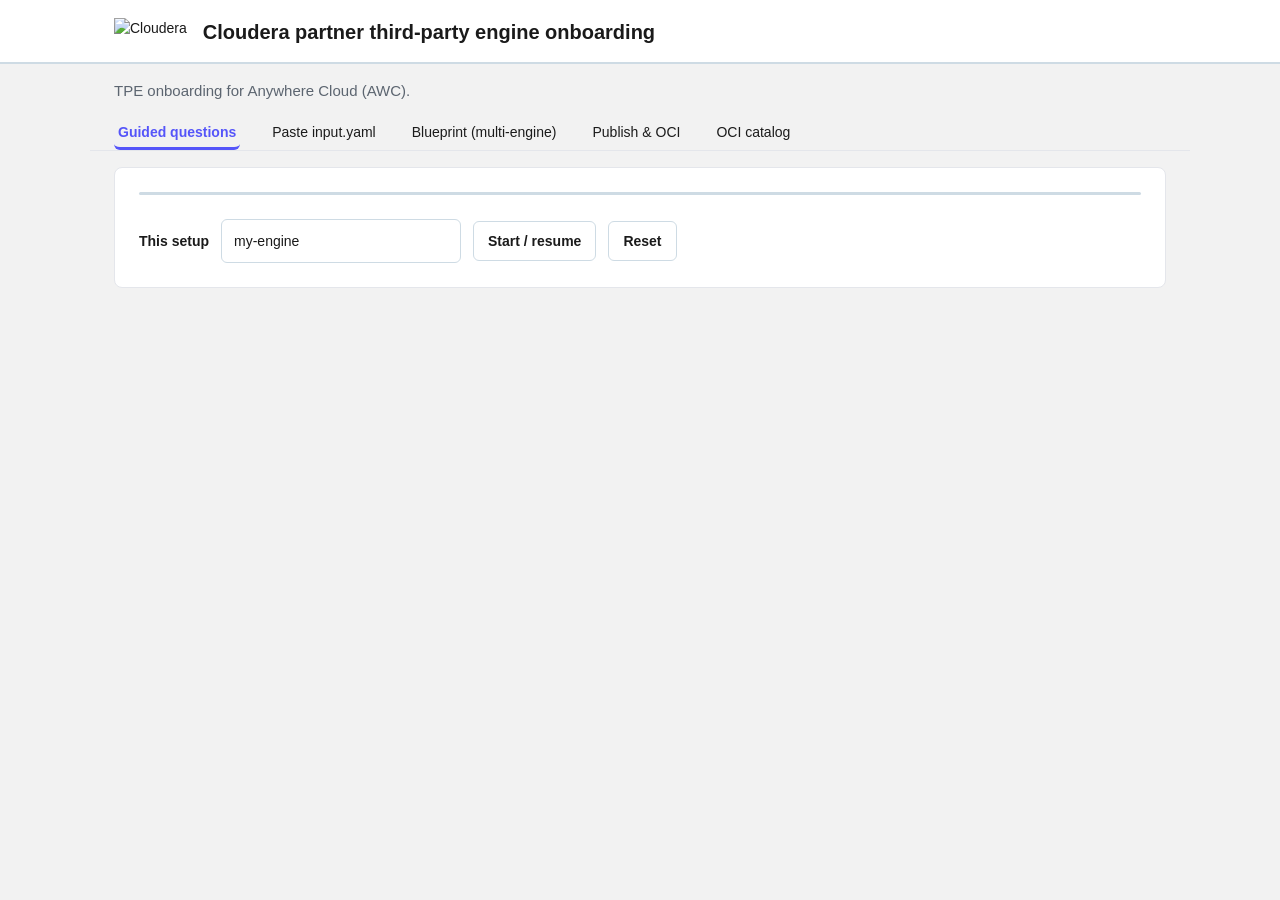
==== web/index.html @ 278d266a "Show the Cloudera icon in the onboarding browser tab. The page had no icon link, and the UI server a" ====
<!doctype html>
<html><head><meta charset="utf-8"><link rel="icon" href="/cloudera-favicon.ico" type="image/x-icon"><title>Cloudera partner third-party engine onboarding</title>
<style>
*{box-sizing:border-box}
@font-face{font-family:"Source Sans 3";src:url("/fonts/SourceSans3-Regular.otf") format("opentype");font-weight:400;font-style:normal}
@font-face{font-family:"Source Sans 3";src:url("/fonts/SourceSans3-Bold.otf") format("opentype");font-weight:600;font-style:normal}
body{margin:0;background:#f2f2f2;color:#1a1a1a;font-family:"Source Sans 3","Source Sans Pro","Helvetica Neue",Helvetica,Arial,sans-serif;font-size:14px;line-height:1.45;font-weight:400}
.shell{max-width:1100px;margin:0 auto;padding:0 24px}
header{background:#fff;height:64px;border-bottom:2px solid #cedbe4}
header .shell{height:64px;display:flex;align-items:center;gap:16px}
header img{height:28px;width:auto;display:block}
header h1{margin:0;color:#1a1a1a;font-size:20px;font-weight:600;line-height:1.2}
.sub{margin:16px auto 0;color:#5C6570;font-size:15px}
nav.shell{display:flex;flex-wrap:nowrap;gap:8px;margin-top:8px;border-bottom:1px solid #E4E6EB}
nav button{flex:0 0 auto;border:0;background:none;padding:12px 4px;margin-right:20px;cursor:pointer;font-size:14px;font-weight:400;color:#1B1B1B;border-bottom:3px solid transparent;white-space:nowrap}
nav button.on{border-bottom-color:#5555f9;color:#5555f9;font-weight:600}
main.shell{margin-top:16px;margin-bottom:32px}
.card{background:#fff;border:1px solid #E4E6EB;border-radius:8px;padding:24px}
.track{height:3px;background:#cedbe4;border-radius:2px;margin-bottom:24px}
.track>div{height:3px;background:#ff550d;width:0}
.session{display:flex;align-items:center;gap:12px}
.session label{margin:0;font-weight:600;white-space:nowrap}
.session input{width:240px;flex:0 0 240px;height:auto;min-height:44px;margin:0}
input,select,textarea{display:block;width:100%;box-sizing:border-box;padding:10px 12px;margin:8px 0 0;border:1px solid #cedbe4;border-radius:6px;font-family:inherit;font-size:14px;line-height:1.45;background:#fff;color:#1a1a1a}
textarea{font-family:ui-monospace,monospace;font-size:14px;line-height:1.45;min-height:220px;padding:10px 12px}
button{height:40px;border-radius:6px;font-family:inherit;font-size:14px;font-weight:600;line-height:1.45;cursor:pointer}
button.p{background:#ff550d;color:#fff;border:0;padding:0 16px}
button.p:hover{background:#e04c0c}
button.s{background:#fff;color:#1a1a1a;border:1px solid #cedbe4;padding:0 14px}
a{color:#413cc3}
input:focus,select:focus,textarea:focus{outline:2px solid #ff550d;outline-offset:2px}
button:focus{outline:2px solid #5555f9;outline-offset:2px}
.row,.actions{display:flex;align-items:center;flex-wrap:wrap;gap:8px;margin-top:16px;margin-bottom:8px}
.hide{display:none}
.help{color:#5C6570;font-size:14px;line-height:1.45;margin:8px 0}
h3{margin:20px 0 8px;font-size:18px;font-weight:600;line-height:1.45}
.actions button{height:40px}
label{font-weight:600;display:block;margin:16px 0 8px}
.help + input,.help + select,.help + textarea,label + input,label + select,label + textarea{margin-top:8px}
.checkrow{display:flex;align-items:center;flex-wrap:wrap;gap:8px;margin-top:16px;margin-bottom:8px}
.checkrow input{width:18px;height:18px;margin:0;flex:0 0 auto}
.checkrow label{margin:0}
ul.ready{margin:16px 0 8px;padding-left:18px}
#ltarget{margin:0;word-break:break-all}
ul.ready li{margin:8px 0}
.err{color:#b00020;margin:8px 0 0}.ok{color:#0a7d33}.warn{color:#9a6700}
pre{background:#1B1B1B;color:#f2f2f2;padding:12px;border-radius:6px;overflow:auto;max-height:420px;font-size:13px;white-space:pre-wrap;word-break:break-word}
.tabs{display:flex;flex-wrap:wrap;gap:8px}.tabs button.on{background:#fff;color:#5555f9;border-bottom:3px solid #5555f9}
table.jobs{width:100%;border-collapse:collapse;font-size:14px;margin-top:16px}
table.jobs th,table.jobs td{border-bottom:1px solid #E4E6EB;text-align:left;padding:10px 12px;vertical-align:top}
</style></head><body>
<header>
 <div class="shell">
  <img src="/cloudera-logo.png" alt="Cloudera" height="22">
  <h1>Cloudera partner third-party engine onboarding</h1>
 </div>
</header>
<p class="shell sub">TPE onboarding for Anywhere Cloud (AWC).</p>
<nav id="nav" class="shell">
 <button data-t="guided" class="on">Guided questions</button>
 <button data-t="yaml">Paste input.yaml</button>
 <button data-t="bp">Blueprint (multi-engine)</button>
 <button data-t="publish">Publish &amp; OCI</button>
 <button data-t="catalog">OCI catalog</button>
</nav>
<main class="shell">
<section id="guided" class="card">
 <div class="track"><div id="prog"></div></div>
 <div class="session"><label for="sid">This setup</label>
  <input id="sid" value="my-engine">
  <button class="s" onclick="loadQ()">Start / resume</button>
  <button class="s" onclick="resetS()">Reset</button></div>
 <div id="qbox"></div>
</section>
<section id="yaml" class="card hide">
 <label for="exsel">Load an example</label>
 <select id="exsel" onchange="loadEx('yamlta',this)"></select>
 <p class="help">Only the fields you know are needed; everything optional gets a default.</p>
 <textarea id="yamlta" placeholder="partner: {id: neo4j, owner: \"Neo4j, Inc.\"}&#10;engine: {displayName: Neo4j, description: \"Graph database\", template: helm-simple}&#10;helm: {repoUrl: \"https://helm.neo4j.com/neo4j\", chart: neo4j, version: \"5.26.0\"}&#10;(or pick a ready-made example above)"></textarea>
 <div id="yamlErr" class="err"></div>
 <div class="row"><button class="p" onclick="runYaml()">Generate &amp; validate</button></div>
 <p class="help">Checks the YAML first. Files are kept only when the check passes. A failed check leaves earlier files as they were.</p>
</section>
<section id="bp" class="card hide">
 <p class="help">One blueprint is one install guide. List your products, each in its own YAML, and any engines already on the cluster.</p>
 <label>blueprint.input.yaml</label><textarea id="bpta" style="min-height:200px"></textarea>
 <div id="bpErr" class="err"></div>
 <label>Engine input files referenced above</label><div id="engs"></div>
 <div class="row"><button class="s" onclick="addEng()">+ Add engine file</button>
 <button class="s" onclick="loadBpEx()">Load DataSpark example</button>
 <button class="p" onclick="runBp()">Compose &amp; validate</button></div>
 <p class="help">Checks the install guide and each product file first. Files are kept only when the check passes. Nothing is pushed.</p>
</section>
<section id="publish" class="card hide">
 <label for="lfolder">Product folder</label>
 <select id="lfolder" onchange="pickFolder()"><option value="">Generate files first</option></select>
 <p class="help">Filled in when you generate files. This is the folder on this computer.</p>
 <div class="row"><button class="s" type="button" onclick="useRegistryAnswers()">Use registry from the questions</button></div>
 <p class="help">Fills registry host and repository name from Guided questions. Does not upload.</p>
 <label for="lhost">Registry host</label>
 <input id="lhost" placeholder="registry.example.com" autocomplete="off">
 <p class="help">Where the images will be pushed. Any registry. Not tied to one cloud.</p>
 <label for="lrepo">Repository name</label>
 <input id="lrepo" placeholder="your-namespace/product" autocomplete="off">
 <p class="help">The repository path on that host.</p>
 <label for="limage">Image name</label>
 <input id="limage" placeholder="neo4j" autocomplete="off">
 <p class="help">Image name starts as the folder name from the first step. Change it if the image name is different.</p>
 <label for="ltag">Tag</label>
 <input id="ltag" placeholder="1.0.0" autocomplete="off">
 <p class="help">The image tag. Nothing is pushed until host, repository, image name, and tag are all set.</p>
 <label>Artifact address</label>
 <p id="ltarget"></p>
 <p id="laddressNote" class="help"></p>
 <label for="luser">Registry username</label>
 <input id="luser" autocomplete="off">
 <label for="lpass">Registry password or token</label>
 <input id="lpass" type="password" autocomplete="new-password" value="">
 <p id="lneed" class="help">Required to push. The password is not saved.</p>
 <ul id="ready" class="ready"></ul>
 <p class="help">Later: the Helm chart and images are copied, and the install guide is sent, only after a registry is connected. Nothing is sent from this page yet.</p>
 <div class="checkrow">
  <input id="lallow" type="checkbox">
  <label for="lallow">Allow push</label>
  <button class="s" type="button" onclick="saveRegistry()">Save registry</button>
 </div>
 <p class="help">Saves the registry host, repository, image name, tag, and username in this browser. The password is not saved. Leave Allow push off until you are ready to send images.</p>
 <details>
  <summary>Advanced</summary>
  <label for="lpid">Id on the product list</label>
  <input id="lpid" placeholder="partner-neo4j" autocomplete="off">
  <p class="help">Filled in for you. This is how the product is named on the list customers install from.</p>
  <label for="lsess">Local save name</label>
  <input id="lsess" value="my-engine" autocomplete="off">
 </details>
 <div class="actions">
  <button class="s" type="button" onclick="stageBundle()">Create local files</button>
  <button class="s" type="button" onclick="checkFiles()">Check files</button>
  <button class="s" type="button" onclick="copyImages()">Copy images</button>
  <button class="p" type="button" onclick="publishProduct()">Publish the product</button>
 </div>
 <p class="help">Create local files writes the product folder on this computer. Does not upload anything.</p>
 <p class="help">Check files checks the YAML. Does not upload.</p>
 <p class="help">Copy images pushes the image to registry host / repository name : tag. Nothing is copied if any of those, or the username or password, is empty, or Allow push is off.</p>
 <p class="help">Publish the product sends the install guide after the image exists. Nothing is sent if Allow push is off. The product list cannot be loaded yet, so this only updates the list on this page. Your files stay on this computer.</p>
 <div class="row"><button class="s" type="button" onclick="refreshJobs()">Refresh status</button></div>
 <p class="help">Updates the job list on this page.</p>
 <p id="lmsg" class="help"></p>
 <table class="jobs"><thead><tr><th>When</th><th>Type</th><th>Status</th><th>Job id</th></tr></thead><tbody id="jobs"></tbody></table>
</section>
<section id="catalog" class="card hide">
 <p class="help">This is the list of products a customer can install in Anywhere Cloud.</p>
 <p class="help">Later: this will load the live list. It cannot be loaded yet.</p>
 <div class="row">
  <input id="catEmail" placeholder="Email for the product list" autocomplete="off" style="max-width:240px">
  <input id="catPass" type="password" placeholder="Password for the product list" autocomplete="new-password" value="" style="max-width:240px">
  <button class="p" onclick="loadCatalog()">Load / refresh</button>
 </div>
 <p id="catNote" class="help">Loads the list of products customers can install. Not saved. You do not need this to create files on this computer.</p>
 <p id="catStatus" class="help"></p>
 <h4>Partner engines</h4>
 <p class="help">An engine is the product definition.</p>
 <p id="partnerEmpty" class="help">No partner products listed.</p>
 <ul id="partnerList"></ul>
 <h4>Images in the marketplace repo</h4>
 <p id="imageEmpty" class="help">No images listed yet.</p>
 <p class="help">Registry: <span id="catReg"></span></p>
</section>
<section id="result" class="card hide"></section>
</main>
<script>
const $=id=>document.getElementById(id);
const api=async(p,b)=>{const r=await fetch(p,b?{method:'POST',body:JSON.stringify(b)}:{});return r.json()};
function showTab(name){
 document.querySelectorAll('nav button').forEach(x=>x.classList.toggle('on',x.dataset.t===name));
 ['guided','yaml','bp','publish','catalog'].forEach(t=>$(t).classList.toggle('hide',t!==name));
 if(name==='publish'){fillImageFromFolder(); paintReady()}
 if(name==='catalog'){$('catReg').textContent=($('lhost').value||'').trim()}
}
function openTab(name){showTab(name)}
document.querySelectorAll('nav button').forEach(b=>b.onclick=()=>showTab(b.dataset.t));
const esc=s=>String(s).replace(/[&<>"]/g,c=>({'&':'&amp;','<':'&lt;','>':'&gt;','"':'&quot;'}[c]));
const PLAIN={'partner.id':'Folder name','partner.owner':'Who makes this product','engine.displayName':'Name shoppers see','engine.description':'What the product does','engine.template':'How the product is packaged','publish.destinationRegistry':'Image registry, optional','publish.namespace':'Folder on the registry'};
let cur=null,prev=null;
const backBtn=n=>n>0?'<button class="s" onclick="goBack()">&larr; Back</button>':'';
async function loadQ(){
 const r=await api('/api/question?session='+encodeURIComponent($('sid').value));
 window.nAns=r.answered;
 $('prog').style.width=(r.total?100*r.answered/r.total:0)+'%';
 if(r.shortName) addFolderOption(r.shortName);
 if(r.done){$('qbox').innerHTML='<p class="ok">If you want a fresh start, click Reset to start the questions again from the beginning.</p><div class="row">'+backBtn(1)+'<button class="p" onclick="resetS()">Reset and start from the first question</button><button class="s" onclick="runSession()">Generate &amp; validate</button></div><div id="genErr" class="err"></div>';return}
 cur=r.question;let f;
 if(prev&&prev.id===cur.id){cur.default=prev.value}prev=null;
 if(cur.kind==='choice')f='<select id="ans">'+cur.choices.map(c=>`<option ${c==cur.default?'selected':''}>${esc(c)}</option>`).join('')+'</select>';
 else if(cur.kind==='bool')f=`<select id="ans"><option ${cur.default!==false?'selected':''}>yes</option><option ${cur.default===false?'selected':''}>no</option></select>`;
 else f=`<input id="ans" placeholder="${esc((cur.example||'').split('   or   ')[0].replace(/ \(.*$/,''))}" value="${esc(Array.isArray(cur.default)?cur.default.join(', '):(cur.default??''))}" onkeydown="if(event.key==='Enter')submitQ()">`;
 const plain=PLAIN[cur.id]?`<p class="kicker">${PLAIN[cur.id]}</p>`:'';
 let shown=cur.prompt;
 if(cur.id==='partner.id') shown="What folder name should we use for this product? (lowercase, hyphens, no spaces -- e.g. 'starrocks', 'neo4j', 'dataspark')";
 const nextNote=cur.id==='partner.id'
  ? '<p class="help"><b>Next.</b> Saves this answer in the session file. This becomes the folder name. It does not push to a registry or install into a cluster.</p>'
  : '<p class="help"><b>Next.</b> Saves this answer in the session file. It does not push images or install into a cluster. Safe to repeat.</p>';
 $('qbox').innerHTML=plain+`<h3>${esc(shown)}</h3>${cur.help?`<div class="help">${esc(cur.help)}</div>`:''}${cur.example?`<div class="help"><b>Example:</b> ${esc(cur.example)}</div>`:''}${f}<div id="qe" class="err"></div><div class="row">${backBtn(r.answered)}<button class="p" onclick="submitQ()">Next</button></div>`+nextNote;
 $('ans').focus()}
async function goBack(){
 const r=await api('/api/back',{session:$('sid').value});
 if(r.id)prev={id:r.id,value:r.value};loadQ()}
async function submitQ(){
 let v=$('ans').value;if(cur.kind==='bool')v=v==='yes';
 if(cur.required&&v===''){$('qe').textContent='This question needs an answer. Type it in the field above to continue.';return}
 const r=await api('/api/answer',{session:$('sid').value,id:cur.id,value:v});
 if(r.error){$('qe').textContent=r.error;return}
 if(cur.id==='partner.id'){window._folder=String(v).trim(); fillImageFromFolder(); const id=$('lpid'); if(id&&(!id.value||id.value.startsWith('partner-'))) id.value=window._folder?('partner-'+window._folder):'';}
 if(cur.id==='dependencies.hasAny'&&v===true)return depForm();
 loadQ()}
function depForm(){
 $('qbox').innerHTML=`<h3>Dependencies on other engines</h3><div class="help">Internal, Cloudera-native (CDE, CAI, CDF...) or third-party engines. auto = private; optional/ref = wired in the Blueprint.</div>
 <label>Name (key used in templates)</label><input id="dn" placeholder="database"><label>Engine resource name</label><input id="de" placeholder="cde-ace-engine">
 <label>Type</label><select id="dt"><option>auto</option><option>optional</option><option>ref</option></select>
 <label>Target instance (optional/ref only)</label><input id="di" placeholder="hive-metastore"><div id="dl" class="help"></div>
 <div class="row"><button class="s" onclick="goBack()">&larr; Back</button><button class="s" onclick="addDep()">Add dependency</button><button class="p" onclick="loadQ()">Done</button></div>`}
async function addDep(){
 const r=await api('/api/dependency',{session:$('sid').value,name:$('dn').value,engine:$('de').value,type:$('dt').value,instance:$('di').value||null});
 $('dl').textContent='Added: '+r.entries.map(e=>e.name+' → '+e.engine).join(', ');['dn','de','di'].forEach(i=>$(i).value='')}
async function resetS(){await api('/api/reset',{session:$('sid').value});loadQ()}
function failed(r){return !r||r.ok===false||!!r.error||(r.problems&&r.problems.length)}
function problemsOf(r){if(r.problems&&r.problems.length)return r.problems;if(r.error)return [{field:'',file:'',message:r.error}];return []}
function paintProblems(id,list){const el=$(id);if(!el)return;el.innerHTML=(list||[]).map(p=>esc(p.message)).join('<br>')}
async function runSession(){const r=await api('/api/run-session',{session:$('sid').value});if(failed(r)){paintProblems('genErr',problemsOf(r));return}paintProblems('genErr',[]);show(r)}
async function runYaml(){const r=await api('/api/run-yaml',{yaml:$('yamlta').value});if(failed(r)){paintProblems('yamlErr',problemsOf(r));return}if(r.passed&&!r.files){$('yamlErr').textContent=r.passed;$('yamlErr').className='ok';return}$('yamlErr').textContent='';$('yamlErr').className='err';show(r)}
function addEng(name='',text=''){const d=document.createElement('div');d.className='card';
 d.innerHTML=`<input placeholder="file name e.g. db.input.yaml" value="${esc(name)}"><textarea style="min-height:120px;margin-top:6px">${esc(text)}</textarea><div class="err"></div>`;$('engs').appendChild(d)}
async function loadBpEx(){$('engs').innerHTML='';
 $('bpta').value=(await api('/api/example?name=dataspark/blueprint.input.yaml')).text;
 for(const n of ['db','auth','api'])addEng(n+'.input.yaml',(await api('/api/example?name=dataspark/'+n+'.input.yaml')).text)}
async function runBp(){const engines={};$('engs').querySelectorAll('.card').forEach(c=>{const i=c.querySelector('input'),t=c.querySelector('textarea');if(i.value)engines[i.value]=t.value;const er=c.querySelector('.err');if(er)er.textContent=''});
 const r=await api('/api/run-blueprint',{blueprint:$('bpta').value,engines});
 if(failed(r)){const ps=problemsOf(r);paintProblems('bpErr',ps.filter(p=>p.field==='blueprint'||p.file==='blueprint.input.yaml'||!p.field));
  $('engs').querySelectorAll('.card').forEach(c=>{const name=c.querySelector('input').value;const hit=ps.filter(p=>p.field===name||p.file===name);const er=c.querySelector('.err');if(er)er.textContent=hit.map(p=>p.message).join(' ')});
  return}
 $('bpErr').textContent='';show(r)}
function addFolderOption(name){
 name=String(name||'').trim();
 if(!name) return;
 const sel=$('lfolder');
 if(!sel) return;
 let opt=[...sel.options].find(o=>o.value===name);
 if(!opt){opt=document.createElement('option');opt.value=name;opt.textContent=name;sel.appendChild(opt)}
 sel.value=name; window._folder=name}
function pickFolder(){
 window._folder=$('lfolder').value||'';
 const image=$('limage');
 if(image&&window._folder&&!image.value.trim()) image.value=window._folder;
 paintTarget()}
function selectedFolder(){return ($('lfolder')&&$('lfolder').value)||window._folder||''}
function rememberBundle(r){
 if(!r||r.error) return;
 if(r.files&&Object.keys(r.files).length) window._filesReady=true;
 if(r.folder){addFolderOption(r.folder); fillImageFromFolder()}}
function filesReady(){
 if(window._filesReady) return true;
 $('lmsg').textContent='Create the product files on this computer first. Nothing was sent.';
 $('lmsg').className='err';
 return false}
async function useRegistryAnswers(){
 const session=($('lsess')&&$('lsess').value)||$('sid').value;
 const r=await api('/api/registry-answers?session='+encodeURIComponent(session));
 if(r.folder) addFolderOption(r.folder);
 if(r.registry) $('lhost').value=r.registry;
 if(r.repository) $('lrepo').value=r.repository;
 paintTarget();
 if(!r.registry&&!r.repository){$('lmsg').textContent='No registry was saved in the questions. Type the host and repository here.';$('lmsg').className='err';return}
 $('lmsg').textContent='Filled registry host and repository name from the questions. Nothing was uploaded.';
 $('lmsg').className='ok'}
function show(r){if(failed(r)||!r.files)return;const el=$('result');el.classList.remove('hide');
 rememberBundle(r);
 const v=r.validation||{},reports=v.ok!==undefined?{bundle:v}:v;let h='<h3>Validation</h3>';
 for(const[k,x]of Object.entries(reports)){h+=`<div><b>${esc(k)}</b>: <span class="${x.ok?'ok':'err'}">${x.ok?'OK':'FAILED'}</span></div>`;
  (x.errors||[]).forEach(e=>h+=`<div class="err">✖ ${esc(e.file)}: ${esc(e.message)}</div>`);
  (x.warnings||[]).forEach(e=>h+=`<div class="warn">⚠ ${esc(e.file)}: ${esc(e.message)}</div>`)}
 const names=Object.keys(r.files||{});
 h+='<h3>Files</h3><div class="tabs">'+names.map((n,i)=>`<button class="s ${i?'':'on'}" onclick="tab(${i})">${esc(n)}</button>`).join('')+'</div><pre id="fv"></pre>'+
  '<div class="row"><button class="p" onclick="dl()">Download .zip</button></div>'+
  '<p class="ok">Check passed. Wrote '+names.length+' '+(names.length===1?'file':'files')+' on this computer. Next: open Publish.</p>'+
  '<div class="row"><button class="s" type="button" onclick="openTab(\'publish\')">Open Publish</button></div>';
 el.innerHTML=h;window._f=r.files;window._z=r.zip;window._n=names;if(names.length)tab(0);el.scrollIntoView()}
function tab(i){$('fv').textContent=window._f[window._n[i]];document.querySelectorAll('.tabs button').forEach((b,j)=>b.classList.toggle('on',i==j))}
function dl(){const b=atob(window._z),a=new Uint8Array(b.length);for(let i=0;i<b.length;i++)a[i]=b.charCodeAt(i);
 const l=document.createElement('a');l.href=URL.createObjectURL(new Blob([a],{type:'application/zip'}));l.download='awc-bundle.zip';l.click()}
function fillImageFromFolder(){
 const name=window._folder||'';
 const image=$('limage');
 if(image&&!image.value.trim()&&name) image.value=name}
function pushCoords(){
 return ['lhost','lrepo','limage','ltag','luser','lpass'].map(id=>$(id).value.trim())}
function pushReady(){
 const [host,repo,image,tag,user,pass]=pushCoords();
 if(host&&repo&&image&&tag&&user&&pass) return true;
 $('lneed').textContent='Required to push. The password is not saved.';
 $('lmsg').textContent='Required to push. The password is not saved.';
 $('lmsg').className='err';
 return false}
function clearRegistryPassword(){ $('lpass').value='' }
function paintJobs(jobs){
 $('jobs').innerHTML=(jobs||[]).map(j=>`<tr><td>${esc(j.when)}</td><td>${esc(j.type)}</td><td class="${j.status==='succeeded'?'ok':'err'}">${esc(j.status)}</td><td>${esc(j.id)}</td></tr>`).join('');
 const latest=(jobs||[])[0];
 $('lmsg').textContent=latest&&latest.detail?latest.detail:'';
 $('lmsg').className=latest&&latest.status==='succeeded'?'ok help':'err'}
async function refreshJobs(){const r=await api('/api/launchpad/jobs');paintJobs(r.jobs)}
async function stageBundle(){
 const folder=selectedFolder();
 if(!folder){$('lmsg').textContent='Set the folder name on the first step before creating files.';$('lmsg').className='err';return}
 const r=await api('/api/launchpad/stage',{session:$('lsess').value,slug:folder});
 await refreshJobs();
 if(r.ok){window._filesReady=true;paintReady()}
 if(r.error){$('lmsg').textContent=r.error;$('lmsg').className='err'}}
function cleanPath(value){return String(value||'').trim().replace(/^\/+|\/+$/g,'').replace(/\/+/g,'/')}
function artifactAddress(){
 const host=cleanPath($('lhost').value);
 const repo=cleanPath($('lrepo').value);
 const image=cleanPath($('limage').value);
 const tag=String($('ltag').value||'').trim().replace(/^:+/,'').replace(/\/+$/g,'');
 let pathRepo=repo;
 if(image&&repo&&(repo===image||repo.endsWith('/'+image))) pathRepo=repo;
 const parts=[];
 if(host) parts.push(host);
 if(pathRepo) parts.push(pathRepo);
 if(image&&!(pathRepo===image||pathRepo.endsWith('/'+image))) parts.push(image);
 let line=parts.join('/');
 if(tag) line=line?line+':'+tag:tag;
 const missing=[];
 if(!host) missing.push('a registry host');
 if(!repo) missing.push('a repository');
 if(!image) missing.push('an image name');
 if(!tag) missing.push('a tag');
 let note;
 if(!missing.length) note='This is where the image will be pushed. Nothing is uploaded yet.';
 else if(missing.length===1) note='Add '+missing[0]+' to complete the address.';
 else note='Add '+missing.slice(0,-1).join(', ')+', and '+missing[missing.length-1]+' to complete the address.';
 return {line, note}}
function paintTarget(){
 const built=artifactAddress();
 $('ltarget').textContent=built.line;
 $('laddressNote').textContent=built.note;
 paintReady()}
function paintReady(){const el=$('ready');if(!el)return;const rows=[['Files on this computer',!!window._filesReady],['Registry host',!!$('lhost').value.trim()],['Repository',!!$('lrepo').value.trim()],['Image name',!!$('limage').value.trim()],['Tag',!!$('ltag').value.trim()],['Username',!!$('luser').value.trim()]];el.innerHTML=rows.map(([name,ok])=>`<li class="${ok?'ok':'err'}">${ok?'Done':'Not yet'}: ${esc(name)}</li>`).join('')}
function saveRegistry(){
 const saved={host:$('lhost').value.trim(),repo:$('lrepo').value.trim(),image:$('limage').value.trim(),tag:$('ltag').value.trim(),user:$('luser').value.trim(),allow:$('lallow').checked};
 localStorage.setItem('awcRegistry', JSON.stringify(saved));
 $('lmsg').textContent='Saved on this computer. The password was not saved.';
 $('lmsg').className='ok'}
function restoreRegistry(){
 try{
  const saved=JSON.parse(localStorage.getItem('awcRegistry')||'null');
  if(!saved) return;
  if(!$('lhost').value) $('lhost').value=saved.host||'';
  if(!$('lrepo').value) $('lrepo').value=saved.repo||'';
  if(!$('limage').value) $('limage').value=saved.image||'';
  if(!$('ltag').value) $('ltag').value=saved.tag||'';
  if(!$('luser').value) $('luser').value=saved.user||'';
  $('lallow').checked=!!saved.allow;
 }catch(e){}
 paintTarget()}
function allowPush(){
 if($('lallow').checked) return true;
 $('lmsg').textContent='Turn on Allow push before sending images. Nothing was sent.';
 $('lmsg').className='err';
 return false}
async function recordPush(action){
 const [host,repo,image,tag,user]=pushCoords();
 clearRegistryPassword();
 const r=await api('/api/launchpad/queue',{action,username:user,passwordPresent:true,registry:artifactAddress().line,slug:selectedFolder()||image});
 await refreshJobs();
 if(r.error){$('lmsg').textContent=r.error;$('lmsg').className='err'}}
async function checkFiles(){
 const r=await api('/api/run-session',{session:$('lsess').value});
 if(failed(r)){$('lmsg').textContent=problemsOf(r).map(p=>p.message).join(' ');$('lmsg').className='err';return}
 show(r);paintReady();
 $('lmsg').textContent=r.passed||'Check passed. Nothing was uploaded.';$('lmsg').className='ok'}
async function copyImages(){
 if(!filesReady()||!allowPush()||!pushReady()) return;
 await recordPush('copy')}
async function publishProduct(){
 if(!filesReady()||!allowPush()||!pushReady()) return;
 await recordPush('publish')}
async function loadCatalog(){
 const r=await api('/api/launchpad/catalog',{username:$('catEmail').value,password:$('catPass').value,registry:$('lhost').value});
 $('catPass').value='';
 $('catReg').textContent=($('lhost').value||'').trim();
 $('partnerList').innerHTML='';
 $('catStatus').textContent=r.message||r.error||'';
 $('partnerEmpty').textContent=(r.partners&&r.partners.length)?'':'No partner products listed.';
 $('imageEmpty').textContent=(r.images&&r.images.length)?'':'No images listed yet.'}
async function loadEx(t,sel){if(sel.value)$(t).value=(await api('/api/example?name='+encodeURIComponent(sel.value))).text}
(async()=>{restoreRegistry();['lhost','lrepo','limage','ltag','luser'].forEach(id=>$(id).addEventListener('input',paintTarget));paintReady();const ex=await api('/api/examples');$('exsel').innerHTML='<option value="">Load an example…</option>'+ex.filter(e=>e.endsWith('.input.yaml')&&!e.includes('blueprint')).map(e=>`<option>${esc(e)}</option>`).join('');loadQ()})();
</script></body></html>
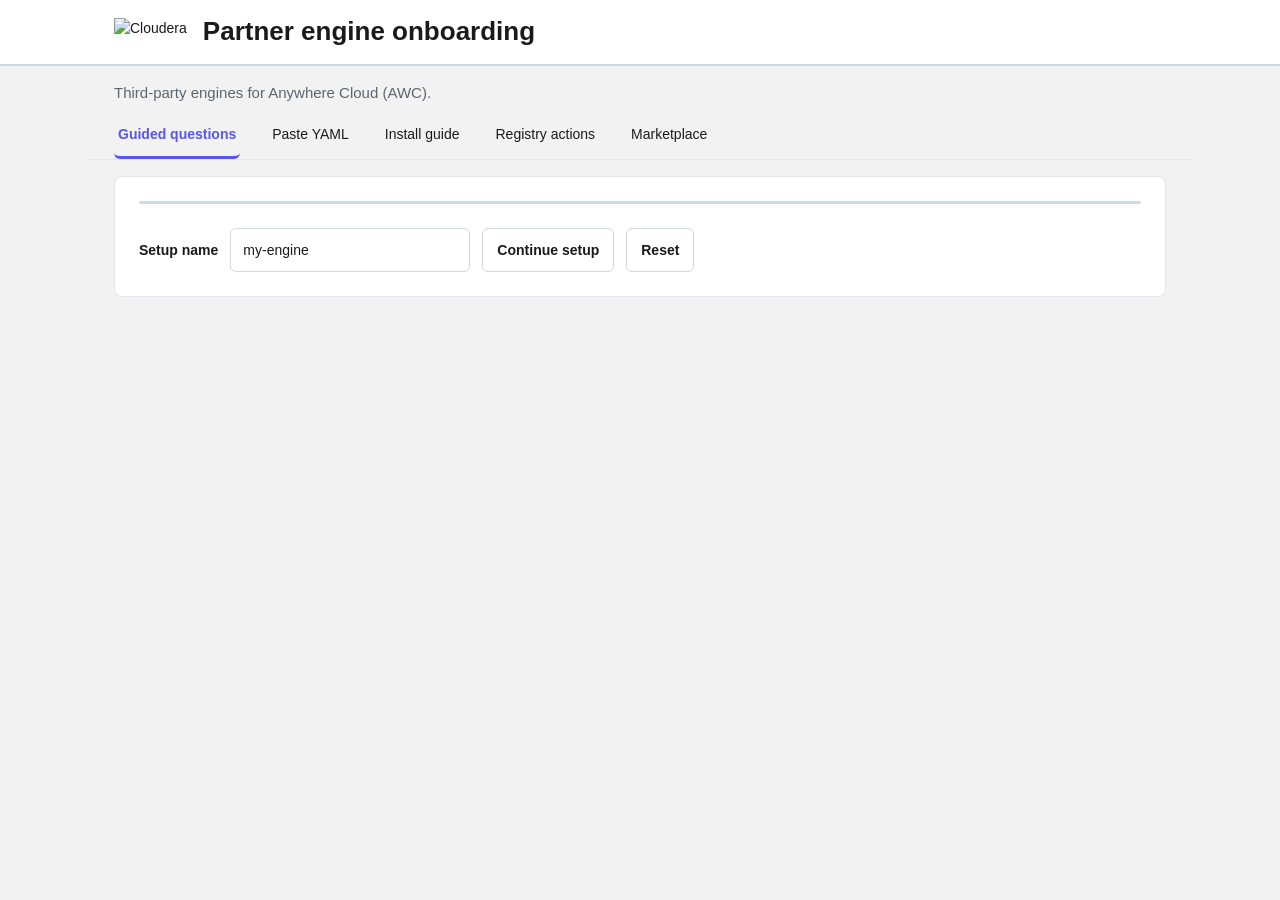
==== commit 6fd52e00: "Improve onboarding web workflow and quickstart docs Co-authored-by: Copilot App <223556219+Copilot@u" ====
--- a/web/index.html
+++ b/web/index.html
@@ -1,18 +1,18 @@
 <!doctype html>
-<html><head><meta charset="utf-8"><link rel="icon" href="/cloudera-favicon.ico" type="image/x-icon"><title>Cloudera partner third-party engine onboarding</title>
+<html><head><meta charset="utf-8"><link rel="icon" href="/cloudera-favicon.ico" type="image/x-icon"><title>Partner engine onboarding | Cloudera</title>
 <style>
 *{box-sizing:border-box}
 @font-face{font-family:"Source Sans 3";src:url("/fonts/SourceSans3-Regular.otf") format("opentype");font-weight:400;font-style:normal}
 @font-face{font-family:"Source Sans 3";src:url("/fonts/SourceSans3-Bold.otf") format("opentype");font-weight:600;font-style:normal}
 body{margin:0;background:#f2f2f2;color:#1a1a1a;font-family:"Source Sans 3","Source Sans Pro","Helvetica Neue",Helvetica,Arial,sans-serif;font-size:14px;line-height:1.45;font-weight:400}
 .shell{max-width:1100px;margin:0 auto;padding:0 24px}
-header{background:#fff;height:64px;border-bottom:2px solid #cedbe4}
-header .shell{height:64px;display:flex;align-items:center;gap:16px}
+header{background:#fff;min-height:64px;border-bottom:2px solid #cedbe4}
+header .shell{min-height:64px;display:flex;align-items:center;gap:16px;padding-top:10px;padding-bottom:10px}
 header img{height:28px;width:auto;display:block}
-header h1{margin:0;color:#1a1a1a;font-size:20px;font-weight:600;line-height:1.2}
+header h1{margin:0;color:#1a1a1a;font-size:26px;font-weight:600;line-height:1.2}
 .sub{margin:16px auto 0;color:#5C6570;font-size:15px}
-nav.shell{display:flex;flex-wrap:nowrap;gap:8px;margin-top:8px;border-bottom:1px solid #E4E6EB}
-nav button{flex:0 0 auto;border:0;background:none;padding:12px 4px;margin-right:20px;cursor:pointer;font-size:14px;font-weight:400;color:#1B1B1B;border-bottom:3px solid transparent;white-space:nowrap}
+nav.shell{display:flex;flex-wrap:nowrap;gap:8px;margin-top:8px;border-bottom:1px solid #E4E6EB;scroll-margin-top:8px;overflow-x:auto;-webkit-overflow-scrolling:touch}
+nav button{flex:0 0 auto;min-height:44px;border:0;background:none;padding:12px 4px;margin-right:20px;cursor:pointer;font-size:14px;font-weight:400;color:#1B1B1B;border-bottom:3px solid transparent;white-space:nowrap}
 nav button.on{border-bottom-color:#5555f9;color:#5555f9;font-weight:600}
 main.shell{margin-top:16px;margin-bottom:32px}
 .card{background:#fff;border:1px solid #E4E6EB;border-radius:8px;padding:24px}
@@ -23,9 +23,9 @@
 .session input{width:240px;flex:0 0 240px;height:auto;min-height:44px;margin:0}
 input,select,textarea{display:block;width:100%;box-sizing:border-box;padding:10px 12px;margin:8px 0 0;border:1px solid #cedbe4;border-radius:6px;font-family:inherit;font-size:14px;line-height:1.45;background:#fff;color:#1a1a1a}
 textarea{font-family:ui-monospace,monospace;font-size:14px;line-height:1.45;min-height:220px;padding:10px 12px}
-button{height:40px;border-radius:6px;font-family:inherit;font-size:14px;font-weight:600;line-height:1.45;cursor:pointer}
-button.p{background:#ff550d;color:#fff;border:0;padding:0 16px}
-button.p:hover{background:#e04c0c}
+button{min-height:44px;border-radius:6px;font-family:inherit;font-size:14px;font-weight:600;line-height:1.45;cursor:pointer}
+button.p{background:#c43f00;color:#fff;border:0;padding:0 16px}
+button.p:hover{background:#a93600}
 button.s{background:#fff;color:#1a1a1a;border:1px solid #cedbe4;padding:0 14px}
 a{color:#413cc3}
 input:focus,select:focus,textarea:focus{outline:2px solid #ff550d;outline-offset:2px}
@@ -33,7 +33,7 @@
 .row,.actions{display:flex;align-items:center;flex-wrap:wrap;gap:8px;margin-top:16px;margin-bottom:8px}
 .hide{display:none}
 .help{color:#5C6570;font-size:14px;line-height:1.45;margin:8px 0}
-h3{margin:20px 0 8px;font-size:18px;font-weight:600;line-height:1.45}
+h3{margin:20px 0 8px;font-size:20px;font-weight:600;line-height:1.35}
 .actions button{height:40px}
 label{font-weight:600;display:block;margin:16px 0 8px}
 .help + input,.help + select,.help + textarea,label + input,label + select,label + textarea{margin-top:8px}
@@ -46,161 +46,156 @@
 .err{color:#b00020;margin:8px 0 0}.ok{color:#0a7d33}.warn{color:#9a6700}
 pre{background:#1B1B1B;color:#f2f2f2;padding:12px;border-radius:6px;overflow:auto;max-height:420px;font-size:13px;white-space:pre-wrap;word-break:break-word}
 .tabs{display:flex;flex-wrap:wrap;gap:8px}.tabs button.on{background:#fff;color:#5555f9;border-bottom:3px solid #5555f9}
-table.jobs{width:100%;border-collapse:collapse;font-size:14px;margin-top:16px}
-table.jobs th,table.jobs td{border-bottom:1px solid #E4E6EB;text-align:left;padding:10px 12px;vertical-align:top}
+.engine-input{margin-top:16px;padding-top:16px;border-top:1px solid #E4E6EB}
+@media(max-width:640px){
+ .shell{padding:0 16px}
+ header .shell{gap:10px}
+ header h1{font-size:22px}
+ h3{font-size:18px}
+ .card{padding:16px}
+ .session{flex-wrap:wrap}
+ .session input{width:100%;flex:1 1 100%}
+ .row button,.actions button{flex:1 1 100%}
+ textarea{min-height:180px}
+}
 </style></head><body>
 <header>
  <div class="shell">
   <img src="/cloudera-logo.png" alt="Cloudera" height="22">
-  <h1>Cloudera partner third-party engine onboarding</h1>
+  <h1>Partner engine onboarding</h1>
  </div>
 </header>
-<p class="shell sub">TPE onboarding for Anywhere Cloud (AWC).</p>
+<p class="shell sub">Third-party engines for Anywhere Cloud (AWC).</p>
 <nav id="nav" class="shell">
- <button data-t="guided" class="on">Guided questions</button>
- <button data-t="yaml">Paste input.yaml</button>
- <button data-t="bp">Blueprint (multi-engine)</button>
- <button data-t="publish">Publish &amp; OCI</button>
- <button data-t="catalog">OCI catalog</button>
+ <button type="button" data-t="guided" class="on" aria-pressed="true" aria-controls="guided">Guided questions</button>
+ <button type="button" data-t="yaml" aria-pressed="false" aria-controls="yaml">Paste YAML</button>
+ <button type="button" data-t="bp" aria-pressed="false" aria-controls="bp">Install guide</button>
+ <button type="button" data-t="publish" aria-pressed="false" aria-controls="publish">Registry actions</button>
+ <button type="button" data-t="catalog" aria-pressed="false" aria-controls="catalog">Marketplace</button>
 </nav>
 <main class="shell">
 <section id="guided" class="card">
  <div class="track"><div id="prog"></div></div>
- <div class="session"><label for="sid">This setup</label>
+ <div class="session"><label for="sid">Setup name</label>
   <input id="sid" value="my-engine">
-  <button class="s" onclick="loadQ()">Start / resume</button>
-  <button class="s" onclick="resetS()">Reset</button></div>
- <div id="qbox"></div>
+  <button type="button" class="s" onclick="loadQ()">Continue setup</button>
+  <button type="button" class="s" onclick="resetS()">Reset</button></div>
+ <div id="qbox" aria-live="polite"></div>
 </section>
 <section id="yaml" class="card hide">
  <label for="exsel">Load an example</label>
  <select id="exsel" onchange="loadEx('yamlta',this)"></select>
- <p class="help">Only the fields you know are needed; everything optional gets a default.</p>
- <textarea id="yamlta" placeholder="partner: {id: neo4j, owner: \"Neo4j, Inc.\"}&#10;engine: {displayName: Neo4j, description: \"Graph database\", template: helm-simple}&#10;helm: {repoUrl: \"https://helm.neo4j.com/neo4j\", chart: neo4j, version: \"5.26.0\"}&#10;(or pick a ready-made example above)"></textarea>
- <div id="yamlErr" class="err"></div>
- <div class="row"><button class="p" onclick="runYaml()">Generate &amp; validate</button></div>
- <p class="help">Checks the YAML first. Files are kept only when the check passes. A failed check leaves earlier files as they were.</p>
+ <p class="help">The sample ZIP uses made-up names and safe placeholder addresses. It is for review only, not ready to install or publish.</p>
+ <div class="row"><a href="/api/reference-package?name=sample" download="sample-partner.zip">Download fictional sample ZIP</a></div>
+ <p class="help">Optional fields get a default. A Marketplace listing needs a short tagline. Creation stops if required details are missing.</p>
+ <textarea id="yamlta" placeholder="partner: {id: neo4j, owner: &quot;Neo4j, Inc.&quot;}&#10;engine: {displayName: &quot;Neo4j&quot;, description: &quot;Native graph database (Community) with Browser UI and Bolt.&quot;, template: helm-simple}&#10;helm: {repoUrl: &quot;https://helm.neo4j.com/neo4j&quot;, chart: neo4j, version: &quot;5.26.0&quot;}&#10;blueprint: {outcome: &quot;Graph database&quot;}"></textarea>
+ <div id="yamlErr" class="err" role="alert"></div>
+ <div class="row"><button type="button" class="p" onclick="runYaml()">Create and check files</button></div>
+ <p class="help">Your YAML is checked first. Files are created only if it passes. A failed check leaves earlier files unchanged.</p>
 </section>
 <section id="bp" class="card hide">
- <p class="help">One blueprint is one install guide. List your products, each in its own YAML, and any engines already on the cluster.</p>
- <label>blueprint.input.yaml</label><textarea id="bpta" style="min-height:200px"></textarea>
- <div id="bpErr" class="err"></div>
- <label>Engine input files referenced above</label><div id="engs"></div>
- <div class="row"><button class="s" onclick="addEng()">+ Add engine file</button>
- <button class="s" onclick="loadBpEx()">Load DataSpark example</button>
- <button class="p" onclick="runBp()">Compose &amp; validate</button></div>
- <p class="help">Checks the install guide and each product file first. Files are kept only when the check passes. Nothing is pushed.</p>
+ <p class="help">Use one install guide to list the products and shared services needed for an installation.</p>
+ <label for="bpta">Install guide YAML (blueprint.input.yaml)</label><textarea id="bpta" style="min-height:320px" placeholder="blueprint:&#10;  name: neo4j&#10;  owner: &quot;Neo4j, Inc.&quot;&#10;  displayName: &quot;Neo4j&quot;&#10;  description: &quot;Native graph database (Community) with Browser UI and Bolt.&quot;&#10;  outcome: &quot;Graph database&quot;&#10;  version: &quot;1.0.0&quot;&#10;engines:&#10;  - input: neo4j.input.yaml&#10;  - existing:&#10;      engine: keycloak-ace-engine&#10;      instance: keycloak-prod&#10;      version: &quot;24.0&quot;"></textarea>
+ <div id="bpErr" class="err" role="alert"></div>
+ <label>Product detail files listed above</label><div id="engs"></div>
+ <div class="row"><button type="button" class="s" onclick="addEng()">+ Add engine file</button>
+ <button type="button" class="p" onclick="runBp()">Create and check files</button></div>
+ <p class="help">The install guide and each product file are checked first. Files are created only if all checks pass. Nothing is uploaded.</p>
 </section>
 <section id="publish" class="card hide">
- <label for="lfolder">Product folder</label>
- <select id="lfolder" onchange="pickFolder()"><option value="">Generate files first</option></select>
- <p class="help">Filled in when you generate files. This is the folder on this computer.</p>
- <div class="row"><button class="s" type="button" onclick="useRegistryAnswers()">Use registry from the questions</button></div>
- <p class="help">Fills registry host and repository name from Guided questions. Does not upload.</p>
- <label for="lhost">Registry host</label>
- <input id="lhost" placeholder="registry.example.com" autocomplete="off">
- <p class="help">Where the images will be pushed. Any registry. Not tied to one cloud.</p>
- <label for="lrepo">Repository name</label>
- <input id="lrepo" placeholder="your-namespace/product" autocomplete="off">
- <p class="help">The repository path on that host.</p>
- <label for="limage">Image name</label>
- <input id="limage" placeholder="neo4j" autocomplete="off">
- <p class="help">Image name starts as the folder name from the first step. Change it if the image name is different.</p>
- <label for="ltag">Tag</label>
- <input id="ltag" placeholder="1.0.0" autocomplete="off">
- <p class="help">The image tag. Nothing is pushed until host, repository, image name, and tag are all set.</p>
- <label>Artifact address</label>
- <p id="ltarget"></p>
- <p id="laddressNote" class="help"></p>
- <label for="luser">Registry username</label>
- <input id="luser" autocomplete="off">
- <label for="lpass">Registry password or token</label>
- <input id="lpass" type="password" autocomplete="new-password" value="">
- <p id="lneed" class="help">Required to push. The password is not saved.</p>
- <ul id="ready" class="ready"></ul>
- <p class="help">Later: the Helm chart and images are copied, and the install guide is sent, only after a registry is connected. Nothing is sent from this page yet.</p>
- <div class="checkrow">
-  <input id="lallow" type="checkbox">
-  <label for="lallow">Allow push</label>
-  <button class="s" type="button" onclick="saveRegistry()">Save registry</button>
+ <h3>Send your files to a registry</h3>
+ <p class="help">Save checked files in the project's <code>output/</code> folder first. The workbench checks them again and will not replace an existing folder.</p>
+ <label for="bundlepath">Saved files folder</label>
+ <input id="bundlepath" placeholder="output/my-product" autocomplete="off">
+ <div class="actions">
+  <button class="s opbtn" type="button" onclick="runOperation('mirror')">Copy images and charts</button>
+  <button class="s opbtn" type="button" onclick="runOperation('publish-dry-run')">Check upload</button>
+  <button class="p opbtn" type="button" onclick="runOperation('publish')">Upload to registry</button>
  </div>
- <p class="help">Saves the registry host, repository, image name, tag, and username in this browser. The password is not saved. Leave Allow push off until you are ready to send images.</p>
+ <p class="help">Copy and check run on this computer. Upload sends files to the configured registry after you confirm. Sign in through your usual terminal or registry tool; this page never asks for your password.</p>
+ <p id="opstatus" class="help" role="status" aria-live="polite"></p>
  <details>
-  <summary>Advanced</summary>
-  <label for="lpid">Id on the product list</label>
-  <input id="lpid" placeholder="partner-neo4j" autocomplete="off">
-  <p class="help">Filled in for you. This is how the product is named on the list customers install from.</p>
-  <label for="lsess">Local save name</label>
-  <input id="lsess" value="my-engine" autocomplete="off">
+  <summary>Set up registry access (advanced)</summary>
+  <p class="help">These actions change registry settings for the control system. Check the target cluster and review the details in a terminal before applying. Applying may restart the Console.</p>
+  <label for="regconfig">Path to registry settings file</label>
+  <input id="regconfig" placeholder="/path/to/registry-config.yaml" autocomplete="off">
+  <p class="help">Create makes a new settings file without replacing an old one. Plan and check show what is set up. Review their details and the target cluster before applying changes.</p>
+  <div class="row">
+   <button class="s opbtn" type="button" onclick="runOperation('registry-init')">Create config</button>
+   <button class="s opbtn" type="button" onclick="runOperation('registry-plan')">Preview changes</button>
+   <button class="s opbtn" type="button" onclick="runOperation('registry-verify')">Check setup</button>
+   <button class="s opbtn" type="button" onclick="runOperation('registry-apply')">Apply changes</button>
+  </div>
  </details>
- <div class="actions">
-  <button class="s" type="button" onclick="stageBundle()">Create local files</button>
-  <button class="s" type="button" onclick="checkFiles()">Check files</button>
-  <button class="s" type="button" onclick="copyImages()">Copy images</button>
-  <button class="p" type="button" onclick="publishProduct()">Publish the product</button>
- </div>
- <p class="help">Create local files writes the product folder on this computer. Does not upload anything.</p>
- <p class="help">Check files checks the YAML. Does not upload.</p>
- <p class="help">Copy images pushes the image to registry host / repository name : tag. Nothing is copied if any of those, or the username or password, is empty, or Allow push is off.</p>
- <p class="help">Publish the product sends the install guide after the image exists. Nothing is sent if Allow push is off. The product list cannot be loaded yet, so this only updates the list on this page. Your files stay on this computer.</p>
- <div class="row"><button class="s" type="button" onclick="refreshJobs()">Refresh status</button></div>
- <p class="help">Updates the job list on this page.</p>
- <p id="lmsg" class="help"></p>
- <table class="jobs"><thead><tr><th>When</th><th>Type</th><th>Status</th><th>Job id</th></tr></thead><tbody id="jobs"></tbody></table>
 </section>
 <section id="catalog" class="card hide">
- <p class="help">This is the list of products a customer can install in Anywhere Cloud.</p>
- <p class="help">Later: this will load the live list. It cannot be loaded yet.</p>
- <div class="row">
-  <input id="catEmail" placeholder="Email for the product list" autocomplete="off" style="max-width:240px">
-  <input id="catPass" type="password" placeholder="Password for the product list" autocomplete="new-password" value="" style="max-width:240px">
-  <button class="p" onclick="loadCatalog()">Load / refresh</button>
- </div>
- <p id="catNote" class="help">Loads the list of products customers can install. Not saved. You do not need this to create files on this computer.</p>
- <p id="catStatus" class="help"></p>
- <h4>Partner engines</h4>
- <p class="help">An engine is the product definition.</p>
- <p id="partnerEmpty" class="help">No partner products listed.</p>
- <ul id="partnerList"></ul>
- <h4>Images in the marketplace repo</h4>
- <p id="imageEmpty" class="help">No images listed yet.</p>
- <p class="help">Registry: <span id="catReg"></span></p>
+ <h3>Marketplace listings</h3>
+ <p>This workbench is not connected to the live Marketplace, so it does not ask for or store your sign-in details.</p>
+ <p class="help">After uploading, use your usual Marketplace tools to check the listing. You can create, check, save, copy, and upload files here.</p>
 </section>
 <section id="result" class="card hide"></section>
 </main>
 <script>
 const $=id=>document.getElementById(id);
 const api=async(p,b)=>{const r=await fetch(p,b?{method:'POST',body:JSON.stringify(b)}:{});return r.json()};
+const operationNames={
+ 'mirror':'copy images and charts','publish-dry-run':'check the upload','publish':'upload files',
+ 'registry-init':'create the settings file','registry-plan':'preview registry changes',
+ 'registry-verify':'check registry setup','registry-apply':'apply registry changes'
+};
+const operationSuccess={
+ 'mirror':'Images and charts copied. Check the target before continuing.',
+ 'publish-dry-run':'Upload check finished. Review the details in your terminal.',
+ 'publish':'Upload finished. Check the registry before continuing.',
+ 'registry-init':'Settings file created.',
+ 'registry-plan':'Preview finished. Review the details in your terminal.',
+ 'registry-verify':'Registry setup check finished.',
+ 'registry-apply':'Registry changes applied. Check the target before continuing.'
+};
+async function runOperation(action){
+ const path=$(action.startsWith('registry-')?'regconfig':'bundlepath').value.trim(),status=$('opstatus');
+ if(!path){status.textContent=action.startsWith('registry-')?'Enter the settings file path first.':'Save the files locally first.';status.className='err';return}
+ if(!confirm(`Continue to ${operationNames[action]} for ${path}? Check the target first.`))return;
+ document.querySelectorAll('.opbtn').forEach(b=>b.disabled=true);
+ status.textContent='Running; leave this page open until the operation completes.';status.className='help';
+ try{
+  const response=await fetch('/api/operations',{method:'POST',headers:{'Content-Type':'application/json'},body:JSON.stringify({action,path,confirmed:true})});
+  const result=await response.json();status.textContent=result.ok?(operationSuccess[action]||'Done. Check the target before continuing.'):(result.error||'This action failed. Check the target and try again.');status.className=result.ok?'ok':'err';
+ }catch(error){status.textContent='The request failed. Check the local workbench; the operation may still be running.';status.className='err'}
+ finally{document.querySelectorAll('.opbtn').forEach(b=>b.disabled=false)}
+}
 function showTab(name){
- document.querySelectorAll('nav button').forEach(x=>x.classList.toggle('on',x.dataset.t===name));
+ document.querySelectorAll('nav button').forEach(x=>{x.classList.toggle('on',x.dataset.t===name);x.setAttribute('aria-pressed',x.dataset.t===name?'true':'false')});
  ['guided','yaml','bp','publish','catalog'].forEach(t=>$(t).classList.toggle('hide',t!==name));
- if(name==='publish'){fillImageFromFolder(); paintReady()}
- if(name==='catalog'){$('catReg').textContent=($('lhost').value||'').trim()}
-}
-function openTab(name){showTab(name)}
+}
+function openTab(name){
+ const panel=$(name);
+ showTab(name);
+ const nav=document.getElementById('nav');
+ if(nav) nav.scrollIntoView({behavior:'smooth', block:'start'});
+ else if(panel) panel.scrollIntoView({behavior:'smooth', block:'start'});
+}
 document.querySelectorAll('nav button').forEach(b=>b.onclick=()=>showTab(b.dataset.t));
 const esc=s=>String(s).replace(/[&<>"]/g,c=>({'&':'&amp;','<':'&lt;','>':'&gt;','"':'&quot;'}[c]));
-const PLAIN={'partner.id':'Folder name','partner.owner':'Who makes this product','engine.displayName':'Name shoppers see','engine.description':'What the product does','engine.template':'How the product is packaged','publish.destinationRegistry':'Image registry, optional','publish.namespace':'Folder on the registry'};
 let cur=null,prev=null;
-const backBtn=n=>n>0?'<button class="s" onclick="goBack()">&larr; Back</button>':'';
+const backBtn=n=>n>0?'<button type="button" class="s" onclick="goBack()">&larr; Back</button>':'';
 async function loadQ(){
  const r=await api('/api/question?session='+encodeURIComponent($('sid').value));
  window.nAns=r.answered;
  $('prog').style.width=(r.total?100*r.answered/r.total:0)+'%';
- if(r.shortName) addFolderOption(r.shortName);
- if(r.done){$('qbox').innerHTML='<p class="ok">If you want a fresh start, click Reset to start the questions again from the beginning.</p><div class="row">'+backBtn(1)+'<button class="p" onclick="resetS()">Reset and start from the first question</button><button class="s" onclick="runSession()">Generate &amp; validate</button></div><div id="genErr" class="err"></div>';return}
+ if(r.done){$('qbox').innerHTML='<p class="ok">Your answers are ready. Go back to make changes, or create the files.</p><div class="row">'+backBtn(1)+'<button type="button" class="s" onclick="resetS()">Reset answers</button><button type="button" class="p" onclick="runSession()">Create and check files</button></div><div id="genErr" class="err" role="alert"></div>';return}
  cur=r.question;let f;
  if(prev&&prev.id===cur.id){cur.default=prev.value}prev=null;
  if(cur.kind==='choice')f='<select id="ans">'+cur.choices.map(c=>`<option ${c==cur.default?'selected':''}>${esc(c)}</option>`).join('')+'</select>';
  else if(cur.kind==='bool')f=`<select id="ans"><option ${cur.default!==false?'selected':''}>yes</option><option ${cur.default===false?'selected':''}>no</option></select>`;
  else f=`<input id="ans" placeholder="${esc((cur.example||'').split('   or   ')[0].replace(/ \(.*$/,''))}" value="${esc(Array.isArray(cur.default)?cur.default.join(', '):(cur.default??''))}" onkeydown="if(event.key==='Enter')submitQ()">`;
- const plain=PLAIN[cur.id]?`<p class="kicker">${PLAIN[cur.id]}</p>`:'';
  let shown=cur.prompt;
  if(cur.id==='partner.id') shown="What folder name should we use for this product? (lowercase, hyphens, no spaces -- e.g. 'starrocks', 'neo4j', 'dataspark')";
- const nextNote=cur.id==='partner.id'
-  ? '<p class="help"><b>Next.</b> Saves this answer in the session file. This becomes the folder name. It does not push to a registry or install into a cluster.</p>'
-  : '<p class="help"><b>Next.</b> Saves this answer in the session file. It does not push images or install into a cluster. Safe to repeat.</p>';
- $('qbox').innerHTML=plain+`<h3>${esc(shown)}</h3>${cur.help?`<div class="help">${esc(cur.help)}</div>`:''}${cur.example?`<div class="help"><b>Example:</b> ${esc(cur.example)}</div>`:''}${f}<div id="qe" class="err"></div><div class="row">${backBtn(r.answered)}<button class="p" onclick="submitQ()">Next</button></div>`+nextNote;
+ const help=cur.id==='partner.id'
+  ? 'Used for the folder that holds your files and to name related product resources.'
+  : cur.help;
+ const nextNote='<p class="help"><b>Next.</b> Saves this answer with your setup. It does not upload files or install anything.</p>';
+ $('qbox').innerHTML=`<h3>${esc(shown)}</h3>${help?`<div class="help">${esc(help)}</div>`:''}${cur.example?`<div class="help"><b>Example:</b> ${esc(cur.example)}</div>`:''}<label for="ans">Your answer</label>${f}<div id="qe" class="err" role="alert"></div><div class="row">${backBtn(r.answered)}<button type="button" class="p" onclick="submitQ()">Next</button></div>`+nextNote;
  $('ans').focus()}
 async function goBack(){
  const r=await api('/api/back',{session:$('sid').value});
@@ -210,187 +205,103 @@
  if(cur.required&&v===''){$('qe').textContent='This question needs an answer. Type it in the field above to continue.';return}
  const r=await api('/api/answer',{session:$('sid').value,id:cur.id,value:v});
  if(r.error){$('qe').textContent=r.error;return}
- if(cur.id==='partner.id'){window._folder=String(v).trim(); fillImageFromFolder(); const id=$('lpid'); if(id&&(!id.value||id.value.startsWith('partner-'))) id.value=window._folder?('partner-'+window._folder):'';}
  if(cur.id==='dependencies.hasAny'&&v===true)return depForm();
  loadQ()}
 function depForm(){
- $('qbox').innerHTML=`<h3>Dependencies on other engines</h3><div class="help">Internal, Cloudera-native (CDE, CAI, CDF...) or third-party engines. auto = private; optional/ref = wired in the Blueprint.</div>
+ $('qbox').innerHTML=`<h3>Dependencies on other engines</h3><div class="help">auto = private; optional/ref = runtime references. Listing an engine in a Blueprint does not bind it to a shared instance.</div>
  <label>Name (key used in templates)</label><input id="dn" placeholder="database"><label>Engine resource name</label><input id="de" placeholder="cde-ace-engine">
  <label>Type</label><select id="dt"><option>auto</option><option>optional</option><option>ref</option></select>
- <label>Target instance (optional/ref only)</label><input id="di" placeholder="hive-metastore"><div id="dl" class="help"></div>
+ <label>Minimum engine version for ref/optional (if known)</label><input id="dm" placeholder="1.6.0">
+ <label>Existing runtime instance for example (optional/ref; leave blank if unknown)</label><input id="di" placeholder="hive-metastore"><div id="dl" class="help"></div>
  <div class="row"><button class="s" onclick="goBack()">&larr; Back</button><button class="s" onclick="addDep()">Add dependency</button><button class="p" onclick="loadQ()">Done</button></div>`}
 async function addDep(){
- const r=await api('/api/dependency',{session:$('sid').value,name:$('dn').value,engine:$('de').value,type:$('dt').value,instance:$('di').value||null});
- $('dl').textContent='Added: '+r.entries.map(e=>e.name+' → '+e.engine).join(', ');['dn','de','di'].forEach(i=>$(i).value='')}
+ const r=await api('/api/dependency',{session:$('sid').value,name:$('dn').value,engine:$('de').value,type:$('dt').value,instance:$('di').value||null,minimumVersion:$('dm').value||null});
+ $('dl').textContent='Added: '+r.entries.map(e=>e.name+' → '+e.engine).join(', ');['dn','de','di','dm'].forEach(i=>$(i).value='')}
 async function resetS(){await api('/api/reset',{session:$('sid').value});loadQ()}
 function failed(r){return !r||r.ok===false||!!r.error||(r.problems&&r.problems.length)}
 function problemsOf(r){if(r.problems&&r.problems.length)return r.problems;if(r.error)return [{field:'',file:'',message:r.error}];return []}
 function paintProblems(id,list){const el=$(id);if(!el)return;el.innerHTML=(list||[]).map(p=>esc(p.message)).join('<br>')}
-async function runSession(){const r=await api('/api/run-session',{session:$('sid').value});if(failed(r)){paintProblems('genErr',problemsOf(r));return}paintProblems('genErr',[]);show(r)}
-async function runYaml(){const r=await api('/api/run-yaml',{yaml:$('yamlta').value});if(failed(r)){paintProblems('yamlErr',problemsOf(r));return}if(r.passed&&!r.files){$('yamlErr').textContent=r.passed;$('yamlErr').className='ok';return}$('yamlErr').textContent='';$('yamlErr').className='err';show(r)}
-function addEng(name='',text=''){const d=document.createElement('div');d.className='card';
- d.innerHTML=`<input placeholder="file name e.g. db.input.yaml" value="${esc(name)}"><textarea style="min-height:120px;margin-top:6px">${esc(text)}</textarea><div class="err"></div>`;$('engs').appendChild(d)}
-async function loadBpEx(){$('engs').innerHTML='';
- $('bpta').value=(await api('/api/example?name=dataspark/blueprint.input.yaml')).text;
- for(const n of ['db','auth','api'])addEng(n+'.input.yaml',(await api('/api/example?name=dataspark/'+n+'.input.yaml')).text)}
-async function runBp(){const engines={};$('engs').querySelectorAll('.card').forEach(c=>{const i=c.querySelector('input'),t=c.querySelector('textarea');if(i.value)engines[i.value]=t.value;const er=c.querySelector('.err');if(er)er.textContent=''});
- const r=await api('/api/run-blueprint',{blueprint:$('bpta').value,engines});
- if(failed(r)){const ps=problemsOf(r);paintProblems('bpErr',ps.filter(p=>p.field==='blueprint'||p.file==='blueprint.input.yaml'||!p.field));
+let saveSource=null;
+async function runSession(){
+ const session=$('sid').value;
+ const r=await api('/api/run-session',{session});
+ if(failed(r)){paintProblems('genErr',problemsOf(r));return}
+ paintProblems('genErr',[]);
+ saveSource={kind:'session',session};
+ show(r)}
+async function runYaml(){
+ const yamlText=$('yamlta').value;
+ const r=await api('/api/run-yaml',{yaml:yamlText});
+ if(failed(r)){paintProblems('yamlErr',problemsOf(r));return}
+ if(r.passed&&!r.files){$('yamlErr').textContent=r.passed;$('yamlErr').className='ok';return}
+ $('yamlErr').textContent='';$('yamlErr').className='err';
+ saveSource={kind:'yaml',yaml:yamlText};
+ show(r)}
+let engineInputCount=0;
+function addEng(name='',text=''){
+ const d=document.createElement('div'),id=++engineInputCount;d.className='engine-input';
+ d.innerHTML=`<label for="engine-name-${id}">Product detail filename</label><input id="engine-name-${id}" placeholder="db.input.yaml" value="${esc(name)}"><label for="engine-yaml-${id}">Product details in YAML</label><textarea id="engine-yaml-${id}" style="min-height:120px;margin-top:6px">${esc(text)}</textarea><div class="err" role="alert"></div>`;
+ $('engs').appendChild(d)}
+async function runBp(){
+ const engines={};
+ $('engs').querySelectorAll('.card').forEach(c=>{const i=c.querySelector('input'),t=c.querySelector('textarea');if(i.value)engines[i.value]=t.value;const er=c.querySelector('.err');if(er)er.textContent=''});
+ const blueprint=$('bpta').value;
+ const r=await api('/api/run-blueprint',{blueprint,engines});
+ if(failed(r)){
+  const ps=problemsOf(r);
+  paintProblems('bpErr',ps.filter(p=>p.field==='blueprint'||p.file==='blueprint.input.yaml'||!p.field));
   $('engs').querySelectorAll('.card').forEach(c=>{const name=c.querySelector('input').value;const hit=ps.filter(p=>p.field===name||p.file===name);const er=c.querySelector('.err');if(er)er.textContent=hit.map(p=>p.message).join(' ')});
   return}
- $('bpErr').textContent='';show(r)}
-function addFolderOption(name){
- name=String(name||'').trim();
- if(!name) return;
- const sel=$('lfolder');
- if(!sel) return;
- let opt=[...sel.options].find(o=>o.value===name);
- if(!opt){opt=document.createElement('option');opt.value=name;opt.textContent=name;sel.appendChild(opt)}
- sel.value=name; window._folder=name}
-function pickFolder(){
- window._folder=$('lfolder').value||'';
- const image=$('limage');
- if(image&&window._folder&&!image.value.trim()) image.value=window._folder;
- paintTarget()}
-function selectedFolder(){return ($('lfolder')&&$('lfolder').value)||window._folder||''}
-function rememberBundle(r){
- if(!r||r.error) return;
- if(r.files&&Object.keys(r.files).length) window._filesReady=true;
- if(r.folder){addFolderOption(r.folder); fillImageFromFolder()}}
-function filesReady(){
- if(window._filesReady) return true;
- $('lmsg').textContent='Create the product files on this computer first. Nothing was sent.';
- $('lmsg').className='err';
- return false}
-async function useRegistryAnswers(){
- const session=($('lsess')&&$('lsess').value)||$('sid').value;
- const r=await api('/api/registry-answers?session='+encodeURIComponent(session));
- if(r.folder) addFolderOption(r.folder);
- if(r.registry) $('lhost').value=r.registry;
- if(r.repository) $('lrepo').value=r.repository;
- paintTarget();
- if(!r.registry&&!r.repository){$('lmsg').textContent='No registry was saved in the questions. Type the host and repository here.';$('lmsg').className='err';return}
- $('lmsg').textContent='Filled registry host and repository name from the questions. Nothing was uploaded.';
- $('lmsg').className='ok'}
-function show(r){if(failed(r)||!r.files)return;const el=$('result');el.classList.remove('hide');
- rememberBundle(r);
+ $('bpErr').textContent='';
+ saveSource={kind:'blueprint',blueprint,engines};
+ show(r)}
+function suggestedFolder(name){
+ const slug=String(name||'my-product').toLowerCase().replace(/[^a-z0-9-]+/g,'-').replace(/^-+|-+$/g,'').slice(0,63).replace(/-+$/g,'');
+ return slug||'my-product'}
+function show(r){
+ if(failed(r)||!r.files)return;
+ const el=$('result');el.classList.remove('hide');
  const v=r.validation||{},reports=v.ok!==undefined?{bundle:v}:v;let h='<h3>Validation</h3>';
- for(const[k,x]of Object.entries(reports)){h+=`<div><b>${esc(k)}</b>: <span class="${x.ok?'ok':'err'}">${x.ok?'OK':'FAILED'}</span></div>`;
+ for(const[k,x]of Object.entries(reports)){
+  h+=`<div><b>${esc(k)}</b>: <span class="${x.ok?'ok':'err'}">${x.ok?'OK':'FAILED'}</span></div>`;
   (x.errors||[]).forEach(e=>h+=`<div class="err">✖ ${esc(e.file)}: ${esc(e.message)}</div>`);
   (x.warnings||[]).forEach(e=>h+=`<div class="warn">⚠ ${esc(e.file)}: ${esc(e.message)}</div>`)}
  const names=Object.keys(r.files||{});
- h+='<h3>Files</h3><div class="tabs">'+names.map((n,i)=>`<button class="s ${i?'':'on'}" onclick="tab(${i})">${esc(n)}</button>`).join('')+'</div><pre id="fv"></pre>'+
-  '<div class="row"><button class="p" onclick="dl()">Download .zip</button></div>'+
-  '<p class="ok">Check passed. Wrote '+names.length+' '+(names.length===1?'file':'files')+' on this computer. Next: open Publish.</p>'+
-  '<div class="row"><button class="s" type="button" onclick="openTab(\'publish\')">Open Publish</button></div>';
+ h+='<h3>Files</h3><div class="tabs">'+names.map((n,i)=>`<button type="button" class="s ${i?'':'on'}" aria-pressed="${i?'false':'true'}" onclick="tab(${i})">${esc(n)}</button>`).join('')+'</div><pre id="fv"></pre>'+
+  `<label for="saveFolder">Local folder name</label><input id="saveFolder" maxlength="63" value="${esc(suggestedFolder(r.folder))}">`+
+  '<p class="help">Save the checked files in the project output folder. Existing folders are never replaced.</p>'+
+  '<div class="row"><button type="button" class="p" onclick="saveBundle()">Save on this computer</button><button type="button" class="s" onclick="dl()">Download ZIP</button></div>'+
+  '<p id="saveStatus" class="help" role="status" aria-live="polite"></p>'+
+  '<p class="ok">Validation passed. '+names.length+' '+(names.length===1?'file is':'files are')+' ready to save or download.</p>'+
+  '<div class="row"><button type="button" class="s" id="open-publish" onclick="openTab(\'publish\')">Continue to registry actions</button></div>';
  el.innerHTML=h;window._f=r.files;window._z=r.zip;window._n=names;if(names.length)tab(0);el.scrollIntoView()}
-function tab(i){$('fv').textContent=window._f[window._n[i]];document.querySelectorAll('.tabs button').forEach((b,j)=>b.classList.toggle('on',i==j))}
-function dl(){const b=atob(window._z),a=new Uint8Array(b.length);for(let i=0;i<b.length;i++)a[i]=b.charCodeAt(i);
- const l=document.createElement('a');l.href=URL.createObjectURL(new Blob([a],{type:'application/zip'}));l.download='awc-bundle.zip';l.click()}
-function fillImageFromFolder(){
- const name=window._folder||'';
- const image=$('limage');
- if(image&&!image.value.trim()&&name) image.value=name}
-function pushCoords(){
- return ['lhost','lrepo','limage','ltag','luser','lpass'].map(id=>$(id).value.trim())}
-function pushReady(){
- const [host,repo,image,tag,user,pass]=pushCoords();
- if(host&&repo&&image&&tag&&user&&pass) return true;
- $('lneed').textContent='Required to push. The password is not saved.';
- $('lmsg').textContent='Required to push. The password is not saved.';
- $('lmsg').className='err';
- return false}
-function clearRegistryPassword(){ $('lpass').value='' }
-function paintJobs(jobs){
- $('jobs').innerHTML=(jobs||[]).map(j=>`<tr><td>${esc(j.when)}</td><td>${esc(j.type)}</td><td class="${j.status==='succeeded'?'ok':'err'}">${esc(j.status)}</td><td>${esc(j.id)}</td></tr>`).join('');
- const latest=(jobs||[])[0];
- $('lmsg').textContent=latest&&latest.detail?latest.detail:'';
- $('lmsg').className=latest&&latest.status==='succeeded'?'ok help':'err'}
-async function refreshJobs(){const r=await api('/api/launchpad/jobs');paintJobs(r.jobs)}
-async function stageBundle(){
- const folder=selectedFolder();
- if(!folder){$('lmsg').textContent='Set the folder name on the first step before creating files.';$('lmsg').className='err';return}
- const r=await api('/api/launchpad/stage',{session:$('lsess').value,slug:folder});
- await refreshJobs();
- if(r.ok){window._filesReady=true;paintReady()}
- if(r.error){$('lmsg').textContent=r.error;$('lmsg').className='err'}}
-function cleanPath(value){return String(value||'').trim().replace(/^\/+|\/+$/g,'').replace(/\/+/g,'/')}
-function artifactAddress(){
- const host=cleanPath($('lhost').value);
- const repo=cleanPath($('lrepo').value);
- const image=cleanPath($('limage').value);
- const tag=String($('ltag').value||'').trim().replace(/^:+/,'').replace(/\/+$/g,'');
- let pathRepo=repo;
- if(image&&repo&&(repo===image||repo.endsWith('/'+image))) pathRepo=repo;
- const parts=[];
- if(host) parts.push(host);
- if(pathRepo) parts.push(pathRepo);
- if(image&&!(pathRepo===image||pathRepo.endsWith('/'+image))) parts.push(image);
- let line=parts.join('/');
- if(tag) line=line?line+':'+tag:tag;
- const missing=[];
- if(!host) missing.push('a registry host');
- if(!repo) missing.push('a repository');
- if(!image) missing.push('an image name');
- if(!tag) missing.push('a tag');
- let note;
- if(!missing.length) note='This is where the image will be pushed. Nothing is uploaded yet.';
- else if(missing.length===1) note='Add '+missing[0]+' to complete the address.';
- else note='Add '+missing.slice(0,-1).join(', ')+', and '+missing[missing.length-1]+' to complete the address.';
- return {line, note}}
-function paintTarget(){
- const built=artifactAddress();
- $('ltarget').textContent=built.line;
- $('laddressNote').textContent=built.note;
- paintReady()}
-function paintReady(){const el=$('ready');if(!el)return;const rows=[['Files on this computer',!!window._filesReady],['Registry host',!!$('lhost').value.trim()],['Repository',!!$('lrepo').value.trim()],['Image name',!!$('limage').value.trim()],['Tag',!!$('ltag').value.trim()],['Username',!!$('luser').value.trim()]];el.innerHTML=rows.map(([name,ok])=>`<li class="${ok?'ok':'err'}">${ok?'Done':'Not yet'}: ${esc(name)}</li>`).join('')}
-function saveRegistry(){
- const saved={host:$('lhost').value.trim(),repo:$('lrepo').value.trim(),image:$('limage').value.trim(),tag:$('ltag').value.trim(),user:$('luser').value.trim(),allow:$('lallow').checked};
- localStorage.setItem('awcRegistry', JSON.stringify(saved));
- $('lmsg').textContent='Saved on this computer. The password was not saved.';
- $('lmsg').className='ok'}
-function restoreRegistry(){
+async function saveBundle(){
+ const status=$('saveStatus'),folder=$('saveFolder').value.trim();
+ if(!saveSource){status.textContent='Run validation again before saving.';status.className='err';return}
+ if(!folder){status.textContent='Enter a local folder name.';status.className='err';$('saveFolder').focus();return}
+ const button=document.querySelector('#result button[onclick="saveBundle()"]');
+ button.disabled=true;status.textContent='Revalidating and saving locally…';status.className='help';
  try{
-  const saved=JSON.parse(localStorage.getItem('awcRegistry')||'null');
-  if(!saved) return;
-  if(!$('lhost').value) $('lhost').value=saved.host||'';
-  if(!$('lrepo').value) $('lrepo').value=saved.repo||'';
-  if(!$('limage').value) $('limage').value=saved.image||'';
-  if(!$('ltag').value) $('ltag').value=saved.tag||'';
-  if(!$('luser').value) $('luser').value=saved.user||'';
-  $('lallow').checked=!!saved.allow;
- }catch(e){}
- paintTarget()}
-function allowPush(){
- if($('lallow').checked) return true;
- $('lmsg').textContent='Turn on Allow push before sending images. Nothing was sent.';
- $('lmsg').className='err';
- return false}
-async function recordPush(action){
- const [host,repo,image,tag,user]=pushCoords();
- clearRegistryPassword();
- const r=await api('/api/launchpad/queue',{action,username:user,passwordPresent:true,registry:artifactAddress().line,slug:selectedFolder()||image});
- await refreshJobs();
- if(r.error){$('lmsg').textContent=r.error;$('lmsg').className='err'}}
-async function checkFiles(){
- const r=await api('/api/run-session',{session:$('lsess').value});
- if(failed(r)){$('lmsg').textContent=problemsOf(r).map(p=>p.message).join(' ');$('lmsg').className='err';return}
- show(r);paintReady();
- $('lmsg').textContent=r.passed||'Check passed. Nothing was uploaded.';$('lmsg').className='ok'}
-async function copyImages(){
- if(!filesReady()||!allowPush()||!pushReady()) return;
- await recordPush('copy')}
-async function publishProduct(){
- if(!filesReady()||!allowPush()||!pushReady()) return;
- await recordPush('publish')}
-async function loadCatalog(){
- const r=await api('/api/launchpad/catalog',{username:$('catEmail').value,password:$('catPass').value,registry:$('lhost').value});
- $('catPass').value='';
- $('catReg').textContent=($('lhost').value||'').trim();
- $('partnerList').innerHTML='';
- $('catStatus').textContent=r.message||r.error||'';
- $('partnerEmpty').textContent=(r.partners&&r.partners.length)?'':'No partner products listed.';
- $('imageEmpty').textContent=(r.images&&r.images.length)?'':'No images listed yet.'}
-async function loadEx(t,sel){if(sel.value)$(t).value=(await api('/api/example?name='+encodeURIComponent(sel.value))).text}
-(async()=>{restoreRegistry();['lhost','lrepo','limage','ltag','luser'].forEach(id=>$(id).addEventListener('input',paintTarget));paintReady();const ex=await api('/api/examples');$('exsel').innerHTML='<option value="">Load an example…</option>'+ex.filter(e=>e.endsWith('.input.yaml')&&!e.includes('blueprint')).map(e=>`<option>${esc(e)}</option>`).join('');loadQ()})();
+  const response=await fetch('/api/save-bundle',{method:'POST',headers:{'Content-Type':'application/json'},body:JSON.stringify({...saveSource,folder})});
+  const result=await response.json();
+  if(!result.ok){status.textContent=result.error||'The files were not saved.';status.className='err';return}
+  $('bundlepath').value=result.path;
+  status.textContent=`Saved ${result.files} ${result.files===1?'file':'files'} to ${result.path}. Continue to registry actions when ready.`;
+  status.className='ok'
+ }catch(error){status.textContent='Could not save the bundle. Check that the local workbench is still running.';status.className='err'}
+ finally{button.disabled=false}}
+function tab(i){
+ $('fv').textContent=window._f[window._n[i]];
+ document.querySelectorAll('.tabs button').forEach((b,j)=>{b.classList.toggle('on',i===j);b.setAttribute('aria-pressed',i===j?'true':'false')})}
+function dl(){
+ const b=atob(window._z),a=new Uint8Array(b.length);
+ for(let i=0;i<b.length;i++)a[i]=b.charCodeAt(i);
+ const l=document.createElement('a'),url=URL.createObjectURL(new Blob([a],{type:'application/zip'}));
+ l.href=url;l.download='awc-bundle.zip';l.click();setTimeout(()=>URL.revokeObjectURL(url),1000)}
+async function loadEx(t,sel){
+ if(!sel.value) return;
+ const r=await api('/api/example?name='+encodeURIComponent(sel.value));
+ if(r&&r.text) $(t).value=r.text;
+}
+(async()=>{const ex=await api('/api/examples');$('exsel').innerHTML='<option value="">Load an example…</option>'+ex.filter(e=>e.endsWith('.input.yaml')&&!e.includes('blueprint')).map(e=>`<option>${esc(e)}</option>`).join('');loadQ()})();
 </script></body></html>
